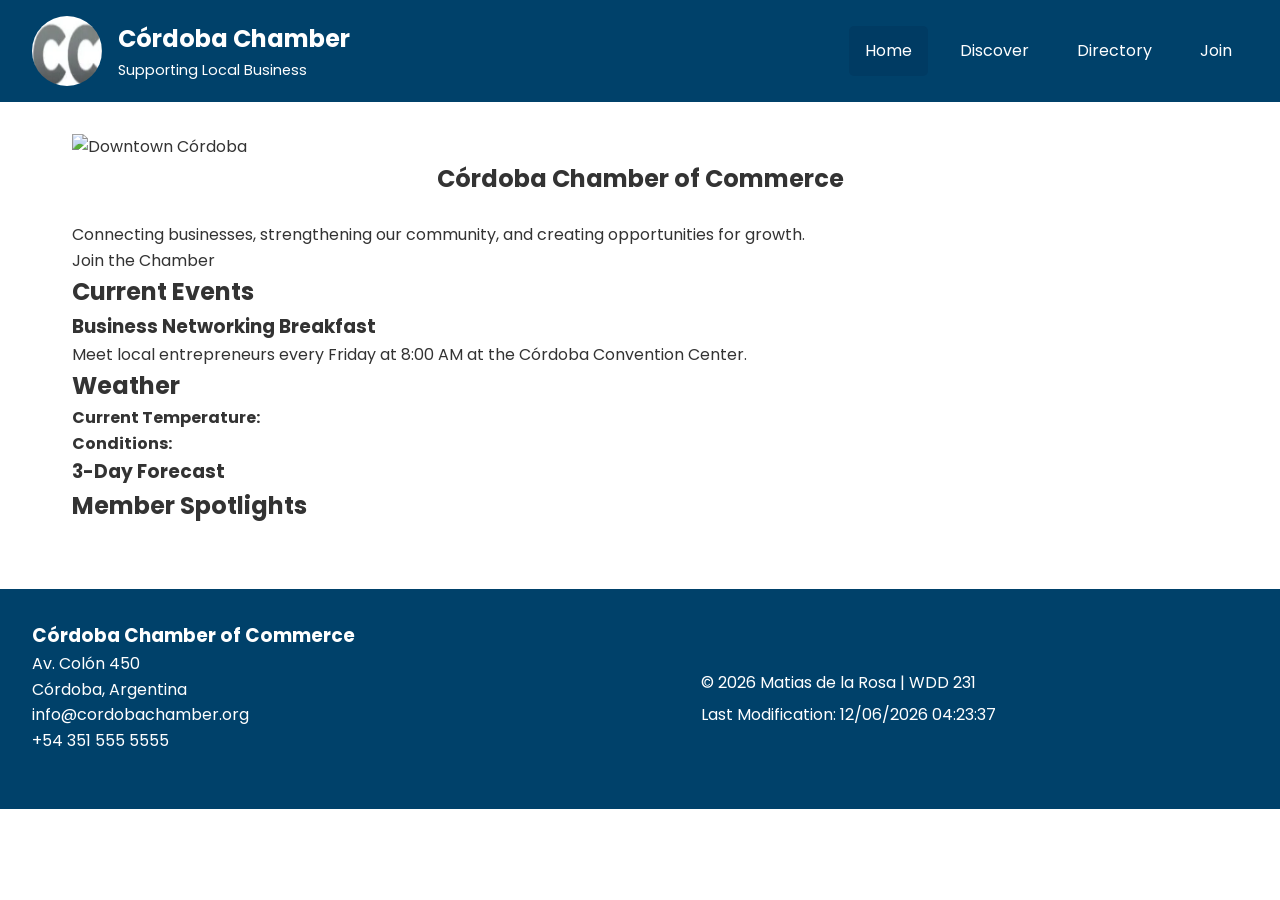
==== chamber/index.html @ 1c4f2f29 "index" ====
<!DOCTYPE html>
<html lang="en">
<head>
    <meta charset="UTF-8">
    <meta
        name="viewport"
        content="width=device-width, initial-scale=1.0">

    <title>Córdoba Chamber of Commerce | Home</title>

    <meta name="description" content="Welcome to the Córdoba Chamber of Commerce. Discover local businesses, current events, weather, and featured chamber members.">
    <meta name="author" content="Matias de la Rosa">

    <!-- Favicon -->
    <link rel="icon" href="images/cord.webp">

    <!-- Open Graph -->
    <meta property="og:title" content="Córdoba Chamber of Commerce">
    <meta property="og:description" content="Supporting local businesses in Córdoba, Argentina.">
    <meta property="og:image" content="https://matidlr.github.io/wdd231/chamber/images/cord.webp">
    <meta property="og:url" content="https://matidlr.github.io/wdd231/chamber/index.html">
    <meta property="og:type" content="website">

    <!-- CSS -->
    <link rel="stylesheet" href="styles/normalize.css">
    <link rel="stylesheet" href="styles/small.css">
    <link rel="stylesheet" href="styles/larger.css">

    <!-- Scripts -->
    <script src="scripts/navigation.js" defer></script>
    <script src="scripts/date.js" defer></script>
    <script type="module" src="scripts/weather.js"></script>
    <script type="module" src="scripts/spotlights.js"></script>

    <!-- Google Fonts -->
    <link rel="preconnect" href="https://fonts.googleapis.com">
    <link rel="preconnect" href="https://fonts.gstatic.com" crossorigin>
    <link href="https://fonts.googleapis.com/css2?family=Poppins:wght@400;600;700&display=swap" rel="stylesheet">
</head>

<body>

<header>

    <div class="logo">
        <img src="images/cord.webp" alt="Chamber Logo" width="70" height="70">

        <div>
            <h2>Córdoba Chamber</h2>
            <p>Supporting Local Business</p>
        </div>
    </div>

    <button id="menu-button" aria-label="Open navigation menu">&#9776;</button>

    <nav id="navigation">
        <ul>
            <li><a href="index.html" class="active">Home</a></li>
            <li><a href="discover.html">Discover</a></li>
            <li><a href="directory.html">Directory</a></li>
            <li><a href="join.html">Join</a></li>
        </ul>
    </nav>

</header>

<main>

    <section class="hero">

        <img
            src="images/hero.webp"
            alt="Downtown Córdoba"
            loading="lazy">

        <div class="hero-content">

            <h1>Córdoba Chamber of Commerce</h1>

            <p>
                Connecting businesses, strengthening our community,
                and creating opportunities for growth.
            </p>

            <a href="join.html" class="cta-button">
                Join the Chamber
            </a>

        </div>

    </section>

    <section class="home-grid">

        <section class="events">

            <h2>Current Events</h2>

            <article>

                <h3>Business Networking Breakfast</h3>

                <p>
                    Meet local entrepreneurs every Friday at 8:00 AM
                    at the Córdoba Convention Center.
                </p>

            </article>

        </section>

        <section class="weather">

            <h2>Weather</h2>

            <p><strong>Current Temperature:</strong> <span id="current-temp"></span></p>

            <p><strong>Conditions:</strong> <span id="weather-desc"></span></p>

            <h3>3-Day Forecast</h3>

            <div id="forecast"></div>

        </section>

    </section>

    <section class="spotlights">

        <h2>Member Spotlights</h2>

        <div id="spotlight-container">

            <!-- JavaScript inserts spotlight cards -->

        </div>

    </section>

</main>

<footer>

    <div class="footer-contact">

        <h3>Córdoba Chamber of Commerce</h3>

        <p>Av. Colón 450</p>

        <p>Córdoba, Argentina</p>

        <p>info@cordobachamber.org</p>

        <p>+54 351 555 5555</p>

    </div>

    <div class="footer-info">

        <p>
            © <span id="year"></span>
            Matias de la Rosa | WDD 231
        </p>

        <p>
            Last Modification:
            <span id="lastModified"></span>
        </p>

    </div>

</footer>

</body>
</html>
---- chamber/styles/small.css ----
/* ---------- General ---------- */

* {
    box-sizing: border-box;
    margin: 0;
    padding: 0;
}

:root {
    --primary: #00416A;      
    --secondary: #8A4500;  
    --dark: #333333;
    --white: #FFFFFF;
}

body {
    font-family: "Poppins", sans-serif;
    background: var(--light);
    color: var(--dark);
    line-height: 1.6;
}

/* ---------- Header ---------- */

header {
   background: var(--primary);
    color: white;
    padding: 1rem;
}

.logo {
    display: flex;
    align-items: center;
    gap: 1rem;
}

.logo img {
    border-radius: 50%;
}

.logo h1 {
    font-size: 1.4rem;
}

.logo p {
    font-size: .9rem;
}

/* ---------- Navigation ---------- */

#menu-button {
    margin-top: 1rem;
    width: 100%;
    padding: .75rem;
    border: none;
    background: var(--secondary);
    color: var(--white);
    font-size: 1.3rem;
    cursor: pointer;
}

nav {
    display: none;
}

nav.open {
    display: block;
}

nav ul {
    list-style: none;
}

nav li {
    border-top: 1px solid rgba(255,255,255,.3);
}

nav a {
    display: block;
    padding: .8rem;
    text-decoration: none;
    color: var(--white);
}

nav a:hover,
nav a.active {
     background: #003b63;
    color: var(--white);
}

/* ---------- Main ---------- */

main {
    max-width: 1200px;
    margin: auto;
    padding: 1rem;
}

main h1 {
    text-align: center;
    margin-bottom: 1.5rem;
}

/* ---------- Buttons ---------- */

.view-buttons {
    display: flex;
    justify-content: center;
    gap: 1rem;
    margin-bottom: 2rem;
    color: var(--white);
}

.view-buttons button {
    padding: .8rem 1.5rem;
    border: none;
    cursor: pointer;
    background: var(--primary);
    color: var(--white);
    border-radius: 6px;
    transition: .3s;
}

.view-buttons button:hover {
    background: var(--secondary);
}

/* ---------- Grid ---------- */

.grid {
    display: grid;
    gap: 1.5rem;
}

/* ---------- Cards ---------- */

.card {
    background: white;
    border-radius: 10px;
    padding: 1rem;
    text-align: center;
    box-shadow: 0 3px 10px rgba(0,0,0,.1);
}

.card img {
    width: 120px;
    height: 120px;
    object-fit: contain;
    margin-bottom: 1rem;
}

.card h2 {
    color: var(--primary);
    margin-bottom: .5rem;
}

.card p {
    margin: .35rem 0;
}

.card a {
    color: var(--primary);
    text-decoration: none;
}

.card a:hover {
    text-decoration: underline;
}

/* ---------- List View ---------- */

.list {
    display: flex;
    flex-direction: column;
}

.list .card {
    display: flex;
    flex-direction: column;
    align-items: flex-start;
    text-align: left;
}

.list .card img {
    display: none;
}

/* ---------- Footer ---------- */

footer {
    margin-top: 2rem;
    background: var(--primary);
    color: white;
    padding: 2rem 1rem;
    text-align: center;
}

.footer-contact {
    margin-bottom: 1.5rem;
}

.footer-info p {
    margin: .4rem 0;
}

#spotlight-container {
    display: grid;
    gap: 1rem;
}

.spotlight-card {
    background-color: #fff;
    border: 1px solid #ccc;
    border-radius: 10px;
    padding: 1rem;
    text-align: center;
}

.spotlight-card img {
    width: 120px;
    height: auto;
    margin-bottom: 1rem;
}

.spotlight-card a {
    color: #004080;
    text-decoration: none;
}

.spotlight-card a:hover {
    text-decoration: underline;
}
---- chamber/styles/larger.css ----
/* larger.css */

@media only screen and (min-width: 768px) {

    /* ---------- Header ---------- */

    header {
        display: flex;
        justify-content: space-between;
        align-items: center;
        padding: 1rem 2rem;
    }

    /* Hide hamburger menu */
    #menu-button {
        display: none;
    }

    /* Always show navigation on larger screens */
    nav {
        display: block;
    }

    nav ul {
        display: flex;
        gap: 1rem;
    }

    nav li {
        border: none;
    }

    nav a {
        padding: .75rem 1rem;
        border-radius: 5px;
    }

    /* ---------- Main ---------- */

    main {
        padding: 2rem;
    }

    /* ---------- Grid View ---------- */

    .grid {
        grid-template-columns: repeat(auto-fit, minmax(280px, 1fr));
    }

    /* ---------- List View ---------- */

    .list .card {
        display: grid;
        grid-template-columns: 2fr 2fr 1.5fr 1fr;
        align-items: center;
        gap: 1rem;
        padding: 1rem 2rem;
    }

    .list .card h2 {
        margin: 0;
    }

    /* ---------- Footer ---------- */

    footer {
        display: flex;
        justify-content: space-between;
        align-items: center;
        text-align: left;
        padding: 2rem;
    }

    .footer-contact,
    .footer-info {
        width: 45%;
    }
}

@media screen and (min-width: 768px) {

    #spotlight-container {
        grid-template-columns: repeat(3, 1fr);
    }

}
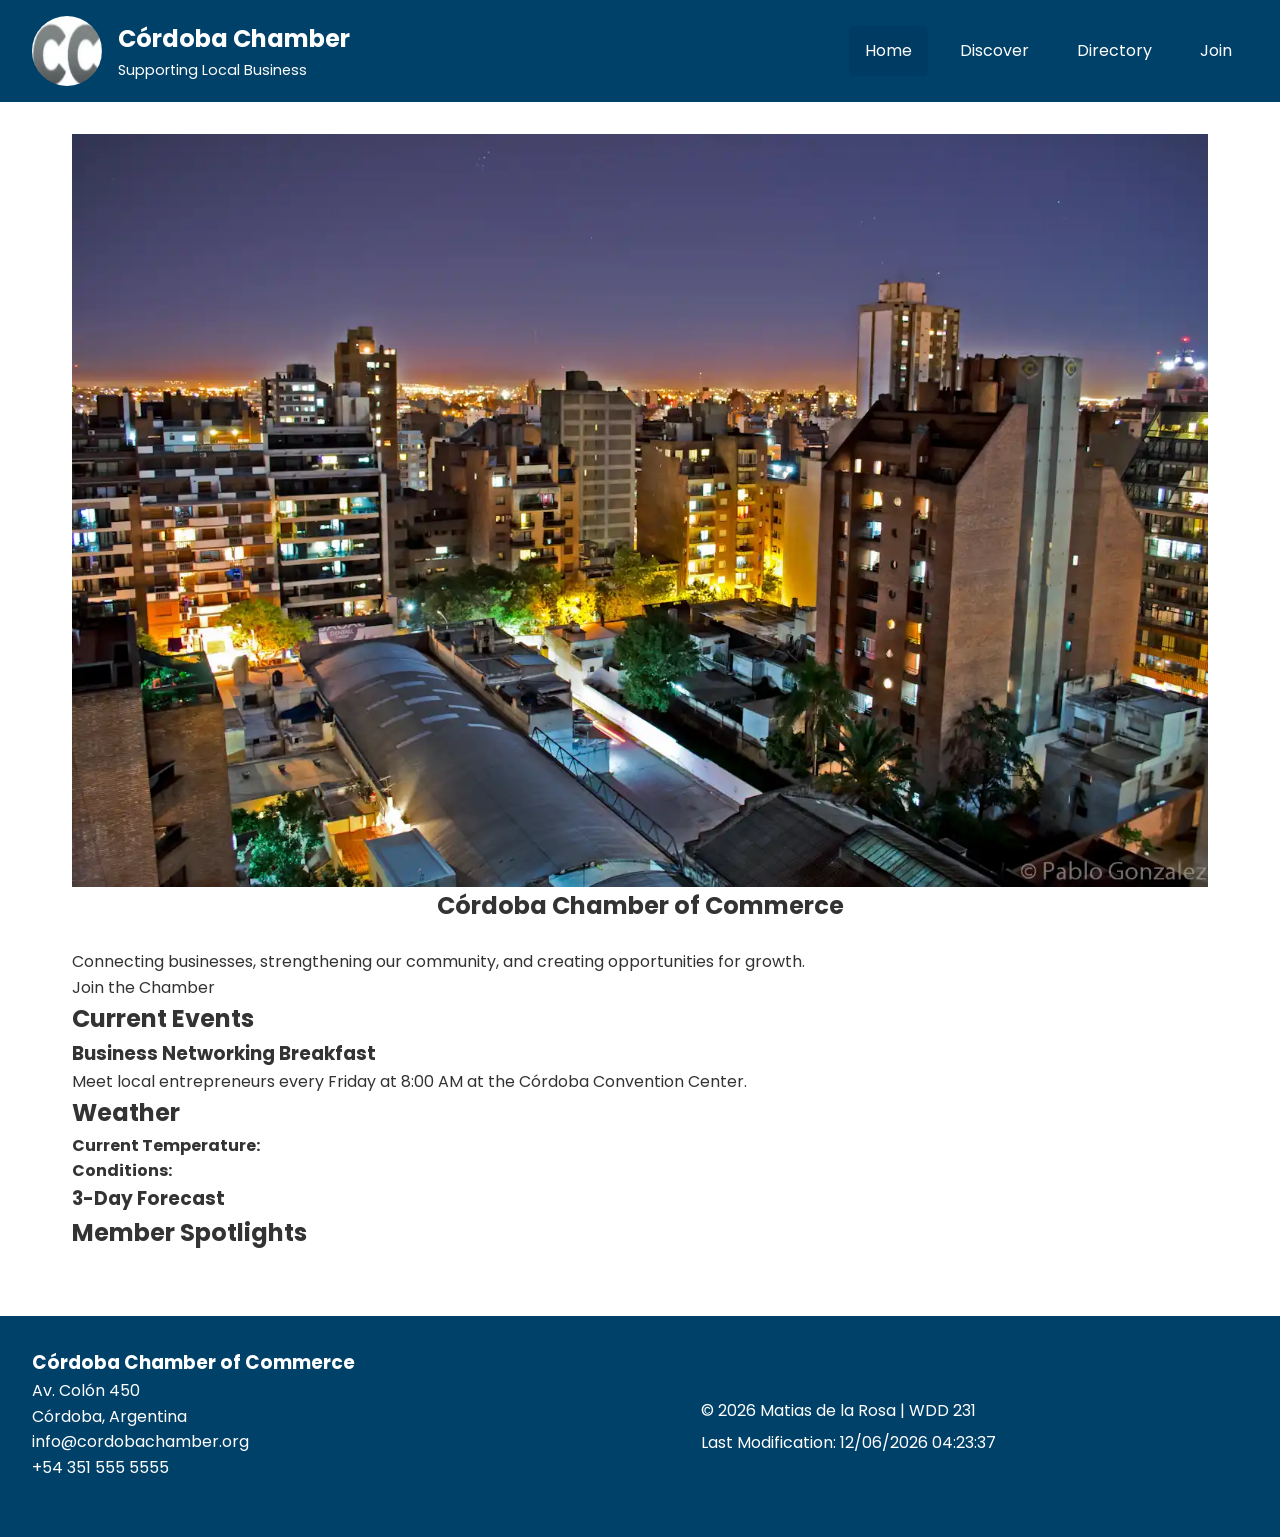
==== commit d49cfe7f: "hero image" ====
--- a/chamber/index.html
+++ b/chamber/index.html
@@ -69,7 +69,7 @@
     <section class="hero">
 
         <img
-            src="images/hero.webp"
+            src="images/downtown.webp"
             alt="Downtown Córdoba"
             loading="lazy">
 
